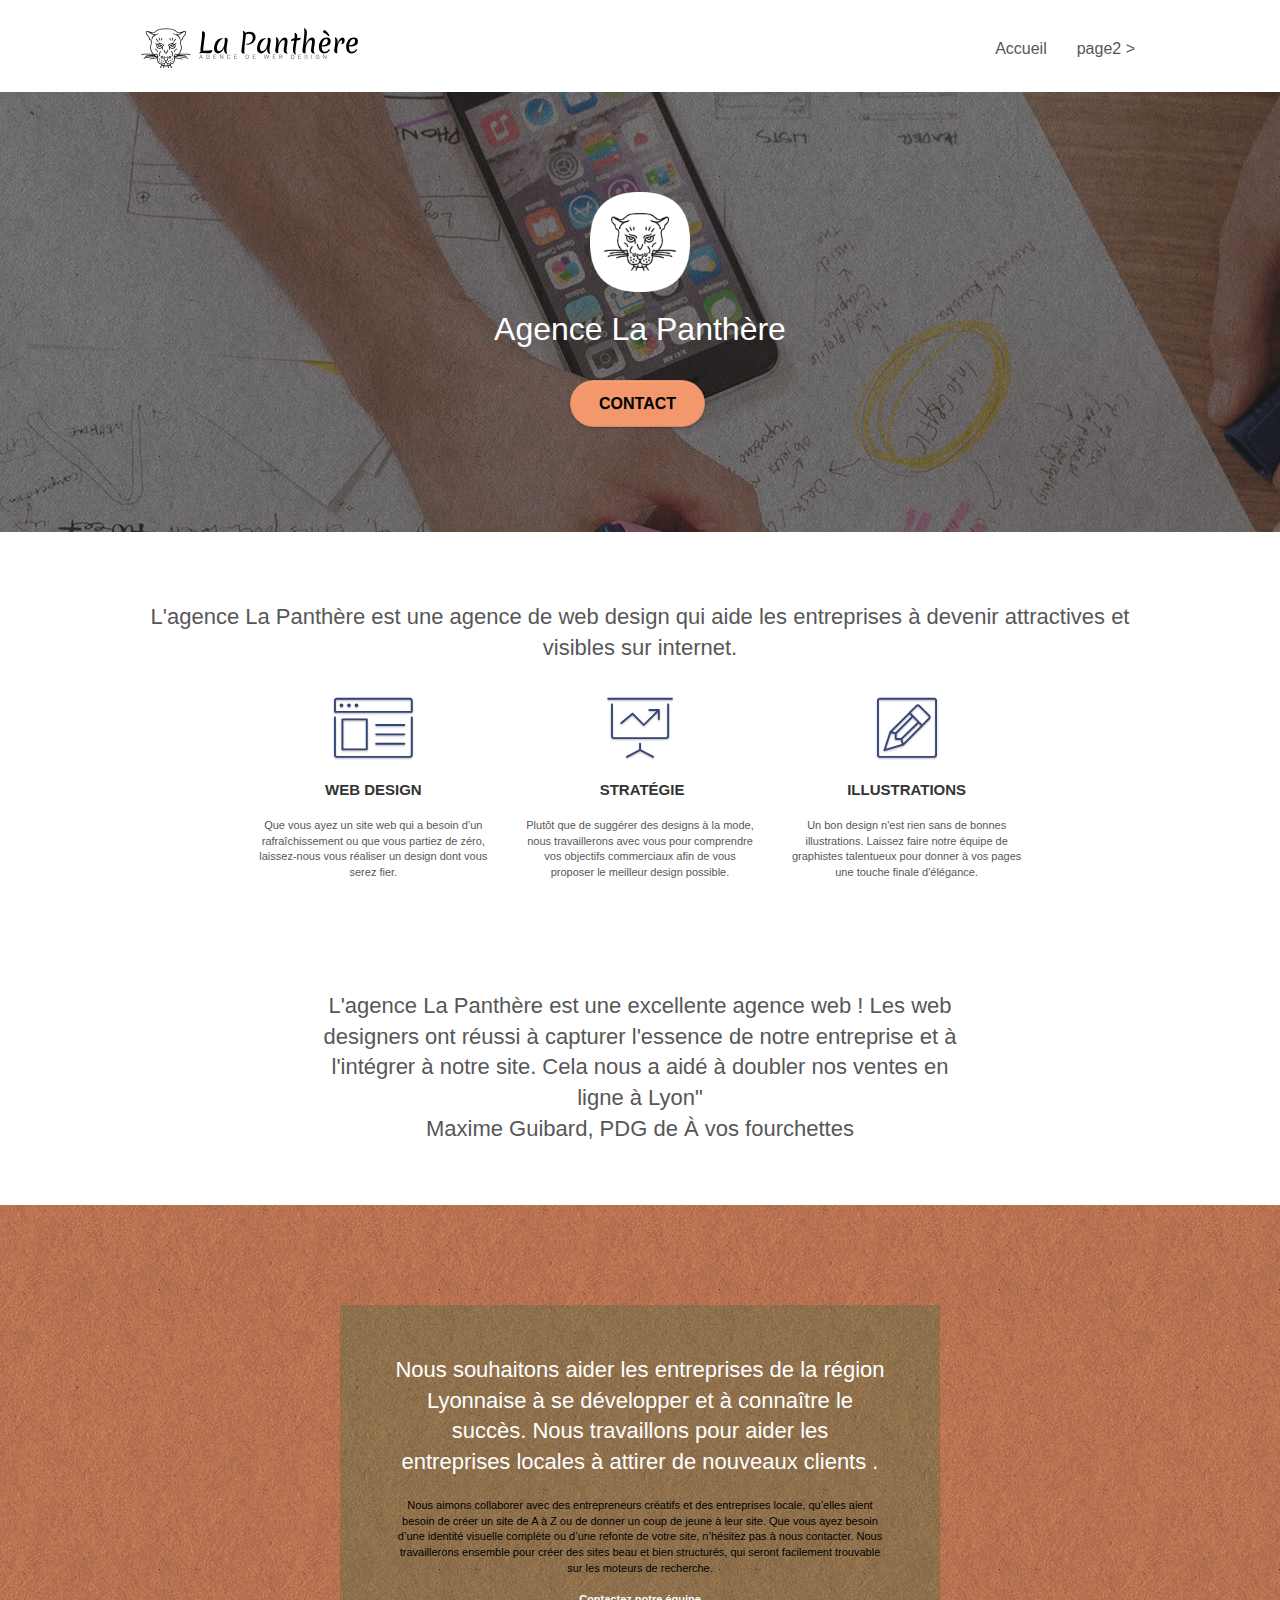
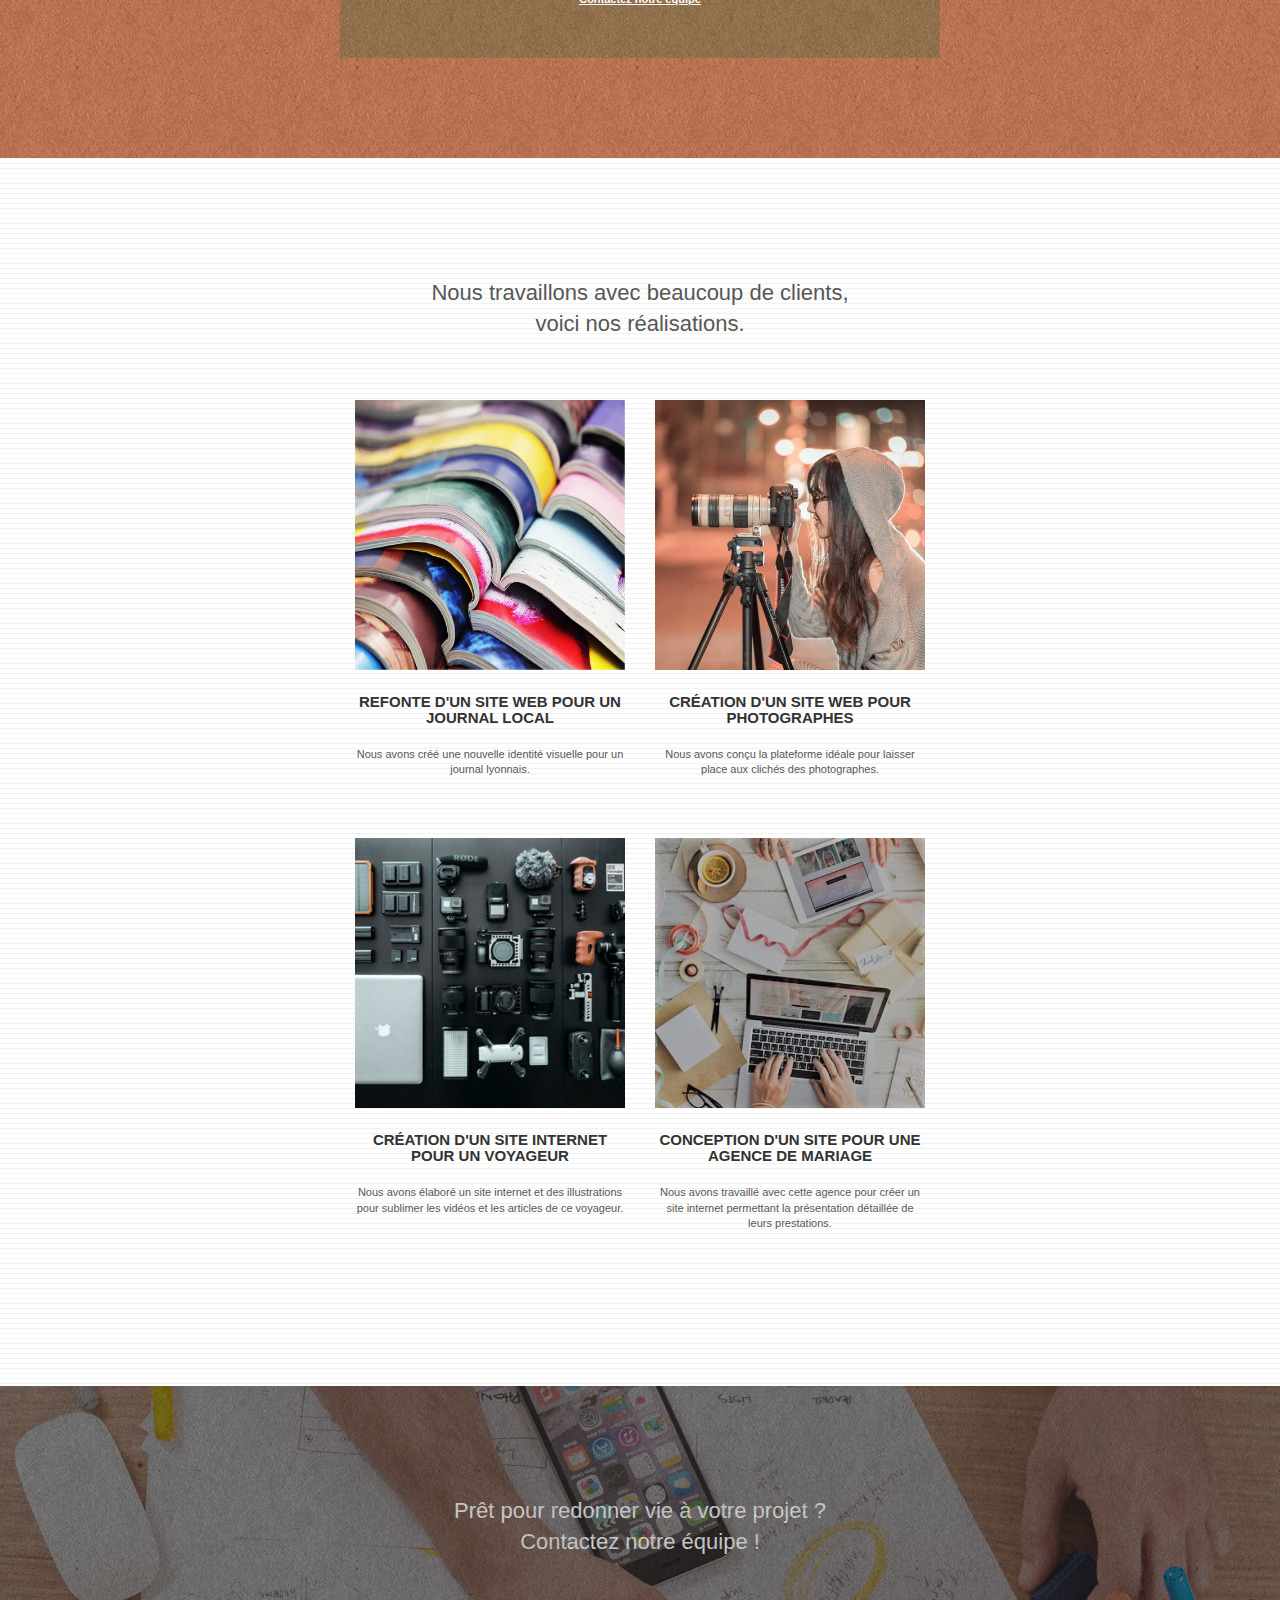
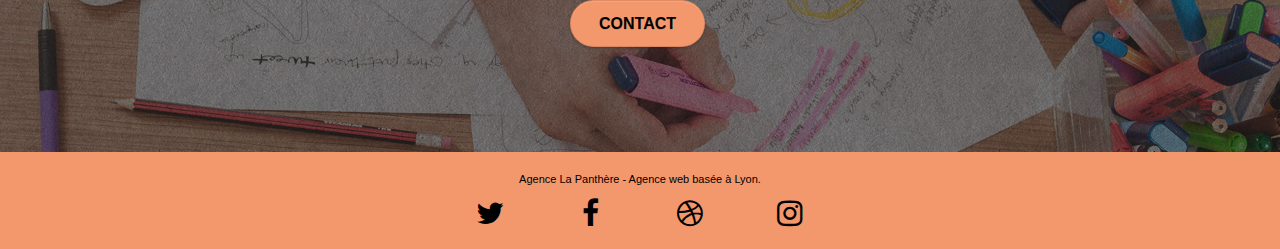
==== index.html @ f308631e "1er" ====
<!doctype html>
<html lang="fr">
<head>
    <meta charset="utf-8">
    <meta name="keywords" content="seo, google, site web, site internet, agence design paris, agence design, agence design,agence design,agence design,agence design,agence design,agence design,agence design,agence design">
    <meta name="description" content="Notre Agence web est spécialisée dans la création de site internet sur-mesure, strategie web basée à Lyon.">
    <meta name="viewport" content="width=device-width, initial-scale=1.0, viewport-fit=cover">
    <link rel="shortcut icon" type="image/png" href="favicon.jpg">
    
	<link rel="stylesheet" type="text/css" href="./css/bootstrap.min.css">
	<link rel="stylesheet" type="text/css" href="styles.min.css">
	<link rel="stylesheet" type="text/css" href="./css/font-awesome.min.css">
	<link rel="stylesheet" type="text/css" href="./css/et-line.min.css">
	
    
	<script src="./js/jquery-2.1.0.min.js"></script>
	<script src="./js/bootstrap.min.js"></script>
	<script src="./js/blocs.min.js"></script>
	<script src="./js/jquery.touchSwipe.js" defer></script>
	<script src="./js/gmaps.js"></script>

    <title>entreprise Webdesign à Lyon - création de sites web | La Panthère</title>

    
<!-- Analytics -->
  <!-- Global site tag (gtag.js) - Google Analytics -->
<script async src="https://www.googletagmanager.com/gtag/js?id=G-8P0E2JEDSS"></script>
<script>
  window.dataLayer = window.dataLayer || [];
  function gtag(){dataLayer.push(arguments);}
  gtag('js', new Date());

  gtag('config', 'G-8P0E2JEDSS');
</script>
<!-- Analytics END -->
    
</head>
<body>
<!-- Principal conteneur -->
<div class="page-container">
    
<header>
<div class="bloc bgc-white l-bloc " id="bloc-0">
	<div class="container bloc-sm">

		<nav class="navbar row">
			<div class="navbar-header">
				
				<a class="navbar-brand" href="index.html"><img src="img/agence-la-panthere-monochrome.svg" alt="paris web design logo agence web meilleure agence" height="40" /></a>
				
				<button id="nav-toggle" type="button" class="ui-navbar-toggle navbar-toggle" data-toggle="collapse" data-target=".navbar-1">
					<span class="sr-only">Toggle navigation</span><span class="icon-bar"></span><span class="icon-bar"></span><span class="icon-bar"></span>
				</button>
			</div>
			<div class="collapse navbar-collapse navbar-1 special-dropdown-nav">
				<ul class="site-navigation nav navbar-nav">
					<li>
						<a href="index.html">Accueil</a>
					</li>
					<li>
					</li>
					<li>
						<a href="page2.html">page2 &gt;</a>
					</li>
				</ul>
			</div>
		</nav>
	</div>
</div>
</header>

<section>
<div class="bloc bgc-dark-slate-blue bg-banniere d-bloc bg-t-edge bloc-bg-texture texture-paper b-parallax" id="bloc-1-hero">
	<div class="container bloc-lg">
		<div class="row tight-width-whitespace">
			<div class="col-sm-12">
				<img src="img/logo.png" class="center-block image-resize-mode" width="100" alt="Agence La Panthère, agence web paris, création logo paris" />
				<h1 class="text-center hero-bloc-text tc-white ">
					Agence La Panthère
				</h1>
				<div class="text-center">
					<a href="page2.html" class="btn btn-lg btn-clean btn-rd cta-hero btn-atomic-tangerine" id="cta-hero">Contact</a>
				</div>
			</div>
		</div>
	</div>
</div>
</section>

<section>
<div class="bloc bgc-white l-bloc" id="bloc-2-services">
	<div class="container bloc-md">
		<div class="row">
			<div class="col-sm-12 text-center">
				<h2>L'agence La Panthère est une agence de web design qui aide les entreprises à devenir attractives et visibles sur internet. </h2>
			</div>
		</div>
		<div class="row voffset-lg med-width-whitespace">
			<div class="col-sm-4">
				<div class="text-center">
					<span class="et-icon-browser sm-shadow icon-dark-slate-blue icons icon-lg"></span>
				</div>
				<h3 class="mg-md text-center">
					Web design
				</h3>
				<p class="text-center ">
					Que vous ayez un site web qui a besoin d&rsquo;un rafraîchissement ou que vous partiez de zéro, laissez-nous vous réaliser un design dont vous serez fier.
				</p>
			</div>
			<div class="col-sm-4">
				<div class="text-center">
					<span class="et-icon-presentation sm-shadow icon-dark-slate-blue icons icon-lg"></span>
				</div>
				<h3 class="mg-md text-center">
					&nbsp;Stratégie
				</h3>
				<p class="text-center ">
					Plutôt que de suggérer des designs à la mode, nous travaillerons avec vous pour comprendre vos objectifs commerciaux afin de vous proposer le meilleur design possible.<br>
				</p>
			</div>
			<div class="col-sm-4">
				<div class="text-center">
					<span class="et-icon-edit sm-shadow icon-dark-slate-blue icons icon-lg"></span>
				</div>
				<h3 class="mg-md text-center">
					Illustrations
				</h3>
				<p class="text-center ">
					Un bon design n'est rien sans de bonnes illustrations. Laissez faire notre équipe de graphistes talentueux pour donner à vos pages une touche finale d'élégance.
				</p>
			</div>
		</div>
		<div class="row voffset-lg voffset">
			<div class="col-xs-12 col-md-8 col-md-offset-2 text-center">
				<h2>L'agence La Panthère est une excellente agence web ! Les  web designers ont réussi à capturer l'essence de notre entreprise et à l'intégrer à notre site. Cela nous a aidé à doubler nos ventes en ligne à Lyon"<br> Maxime Guibard, PDG de À vos fourchettes</h2>

			</div>
		</div>
	</div>
</div>
</section>

<section>
<div class="bloc tc-white bgc-atomic-tangerine bg-presentation d-bloc bloc-bg-texture texture-paper b-parallax" id="bloc-3-what-i-do">
	<div class="container bloc-lg">
		<div class="row tight-width-whitespace black-background">
			<div class="col-sm-12">
				<h2 class="mg-md text-center tc-white">
					Nous souhaitons aider les entreprises de la région Lyonnaise à se développer et à connaître le succès. Nous travaillons pour aider les entreprises locales à attirer de nouveaux clients .<br>
				</h2>
				<p class="text-center white">
					Nous aimons collaborer avec des entrepreneurs créatifs et des entreprises locale, qu’elles aient besoin de créer un site de A à Z ou de donner un coup de jeune à leur site. Que vous ayez besoin d’une identité visuelle complète ou d’une refonte de votre site, n’hésitez pas à nous contacter. Nous travaillerons ensemble pour créer des sites beau et bien structurés, qui seront facilement trouvable sur les moteurs de recherche. <br><br><a class="ltc-white bold-link" href="page2.html">Contactez notre équipe</a><br>
				</p>
			</div>
		</div>
	</div>
</div>
</section>

<section>
<div class="bloc bgc-white bg-lines-h2-bg bg-repeat l-bloc" id="bloc-4-portfolio">
	<div class="container bloc-lg">
		<div class="row">
			<div class="col-sm-12 text-center">
				<h2>Nous travaillons avec beaucoup de clients,<br> voici nos réalisations.</h2>
			</div>
		</div>
		<div class="row tight-width-whitespace portfolio-row">
			<div class="col-sm-6">
				<a href="#" data-lightbox="img/1.jpg" data-gallery-id="gallery-1" data-caption="Refonte d'un site web pour un journal local" data-frame="snapshot-lb"><img src="img/1.jpg" alt="paris web design logo agence web meilleure agence et refonte site web journal" class="img-responsive portfolio-thumb" /></a>
				<h3 class="mg-md text-center">
					Refonte d'un site web pour un journal local
				</h3>
				<p class="text-center">
					Nous avons créé une nouvelle identité visuelle pour un journal lyonnais.
				</p>
			</div>
			<div class="col-sm-6">
				<a href="#" data-lightbox="img/2.jpg" data-gallery-id="gallery-1" data-caption="Création d'un site web pour photographes" data-frame="snapshot-lb"><img src="img/2.jpg" class="img-responsive portfolio-thumb" alt="paris web design logo agence web meilleure agence, Création d'un site web pour photographes" /></a>
				<h3 class="mg-md text-center">
					Création d'un site web pour photographes
				</h3>
				<p class="text-center">
					Nous avons conçu la plateforme idéale pour laisser place aux clichés des photographes.
				</p>
			</div>
		</div>
		<div class="row tight-width-whitespace portfolio-row">
			<div class="col-sm-6">
				<a href="#" data-lightbox="img/3.jpg" data-gallery-id="gallery-1" data-caption="Création d'un site internet pour un voyageur" data-frame="snapshot-lb"><img src="img/3.jpg" class="img-responsive portfolio-thumb" alt="paris web design logo agence web meilleure agence, Création d'un site web pour voyageur"/></a>
				<h3 class="mg-md text-center">
					Création d'un site internet pour un voyageur
				</h3>
				<p class="text-center">
					Nous avons élaboré un site internet et des illustrations pour sublimer les vidéos et les articles de ce voyageur.
				</p>
			</div>
			<div class="col-sm-6">
				<a href="#" data-lightbox="img/4.jpg" data-gallery-id="gallery-1" data-caption="Conception d'un site pour une agence de mariage" data-frame="snapshot-lb"><img src="img/4.jpg" class="img-responsive portfolio-thumb" alt="paris web design logo agence web meilleure agence, Création d'un site web pour agence de mariage" /></a>
				<h3 class="mg-md text-center">
					Conception d'un site pour une agence de mariage
				</h3>
				<p class="text-center">
					Nous avons travaillé avec cette agence pour créer un site internet permettant la présentation détaillée de leurs prestations.
				</p>
			</div>
		</div>
	</div>
</div>
</section>

<section>
<div class="bloc bgc-dark-slate-blue bg-banniere d-bloc bloc-bg-texture texture-paper" id="bloc-5-cta">
	<div class="container bloc-lg">
		<div class="row">
			<h2 class="mg-md text-center tc-white">
				Prêt pour redonner vie à votre projet ?<br>Contactez notre équipe !
			</h2>
			<div class="col-sm-12 text-center">
				<a href="page2.html" class="btn btn-atomic-tangerine btn-clean btn-rd btn-lg cta-hero">Contact</a>
			</div>
		</div>
	</div>
</div>
</section>

<Footer>
<div class="bloc bgc-atomic-tangerine d-bloc" id="bloc-8">
	<div class="container bloc-sm">
		<div class="row">
			<div class="col-sm-12">
				<p class="text-center white">
					Agence La Panthère - Agence web basée à Lyon.<br>
				</p>
				<div class="row row-no-gutters social">
					<div class="col-sm-3">
						<div class="text-center">
							<a class="social" href="index.html"><span class="fa fa-twitter icon-md"></span></a>
						</div>
					</div>
					<div class="col-sm-3">
						<div class="text-center">
							<a class="social" href="index.html"><span class="fa fa-facebook icon-md"></span></a>
						</div>
					</div>
					<div class="col-sm-3">
						<div class="text-center">
							<a class="social" href="index.html"><span class="fa fa-dribbble icon-md"></span></a>
						</div>
					</div>
					<div class="col-sm-3">
						<div class="text-center">
							<a class="social" href="index.html"><span class="fa fa-instagram icon-md"></span></a>
						</div>
					</div>
				</div>
				
			</div>
		</div>
	</div>
</div>
</Footer>

</div>
<!-- Principal conteneur END -->
    

</body>
</html>
---- styles.min.css ----
body{margin:0;padding:0;background:#fff;overflow-x:hidden;-webkit-font-smoothing:antialiased;-moz-osx-font-smoothing:grayscale}a,button{transition:all .3s ease-in-out;outline:0!important}a:hover{text-decoration:none;cursor:pointer}#page-loading-blocs-notifaction{position:fixed;top:0;bottom:0;width:100%;z-index:100000;background:#fff url("img/pageload-spinner.gif") no-repeat center center}.bloc{width:100%;clear:both;background:50% 50% no-repeat;padding:0 50px;-webkit-background-size:cover;-moz-background-size:cover;-o-background-size:cover;background-size:cover;position:relative}.bloc .container{padding-left:0;padding-right:0}.bloc-lg{padding:100px 50px}.bloc-md{padding:50px}.bloc-sm{padding:20px 50px}.bg-b-edge,.bg-bl-edge,.bg-br-edge,.bg-center,.bg-l-edge,.bg-r-edge,.bg-repeat,.bg-t-edge,.bg-tl-edge,.bg-tr-edge{-webkit-background-size:auto!important;-moz-background-size:auto!important;-o-background-size:auto!important;background-size:auto!important}.bg-repeat{background:repeat}.bg-t-edge{background:top no-repeat}.bloc-bg-texture::before{content:"";background-size:2px 2px;position:absolute;top:0;bottom:0;left:0;right:0}.texture-paper::before{background:url("img/texture-paper.png");background-size:280px 280px}.b-parallax{background-attachment:fixed}.d-bloc{color:rgba(255,255,255,.7)}.d-bloc button:hover{color:rgba(255,255,255,.9)}.d-bloc .icon-round,.d-bloc .icon-rounded,.d-bloc .icon-semi-rounded-a,.d-bloc .icon-semi-rounded-b,.d-bloc .icon-square{border-color:rgba(255,255,255,.9)}.d-bloc .divider-h span{border-color:rgba(255,255,255,.2)}.d-bloc .a-btn,.d-bloc .navbar a,.d-bloc .navbar-brand,.d-bloc a .icon-lg,.d-bloc a .icon-md,.d-bloc a .icon-sm,.d-bloc a .icon-xl,.d-bloc h1 a,.d-bloc h2 a,.d-bloc h3 a,.d-bloc h4 a,.d-bloc h5 a,.d-bloc h6 a,.d-bloc p a{color:#000}.d-bloc .a-btn:hover,.d-bloc .navbar a:hover,.d-bloc .navbar-brand:hover,.d-bloc a:hover .icon-lg,.d-bloc a:hover .icon-md,.d-bloc a:hover .icon-sm,.d-bloc a:hover .icon-xl,.d-bloc h1 a:hover,.d-bloc h2 a:hover,.d-bloc h3 a:hover,.d-bloc h4 a:hover,.d-bloc h5 a:hover,.d-bloc h6 a:hover,.d-bloc p a:hover{color:#fff}.d-bloc .navbar-toggle .icon-bar{background:#fff}.d-bloc .btn-wire,.d-bloc .btn-wire:hover{color:#fff;border-color:#fff}.d-bloc .panel{color:rgba(0,0,0,.5)}.d-bloc .panel button:hover{color:rgba(0,0,0,.7)}.d-bloc .panel icon{border-color:rgba(0,0,0,.7)}.d-bloc .panel .divider-h span{border-color:rgba(0,0,0,.1)}.d-bloc .panel .a-btn{color:rgba(0,0,0,.6)}.d-bloc .panel .a-btn:hover{color:#000}.d-bloc .panel .btn-wire,.d-bloc .panel .btn-wire:hover{color:rgba(0,0,0,.7);border-color:rgba(0,0,0,.3)}.d-bloc .panel,.l-bloc{color:rgba(0,0,0,.5)}.d-bloc .panel button:hover,.l-bloc button:hover{color:rgba(0,0,0,.7)}.l-bloc .icon-round,.l-bloc .icon-rounded,.l-bloc .icon-semi-rounded-a,.l-bloc .icon-semi-rounded-b,.l-bloc .icon-square{border-color:rgba(0,0,0,.7)}.d-bloc .panel .divider-h span,.l-bloc .divider-h span{border-color:rgba(0,0,0,.1)}.d-bloc .panel .a-btn,.l-bloc .a-btn,.l-bloc .navbar a,.l-bloc .navbar-brand,.l-bloc a .icon-lg,.l-bloc a .icon-md,.l-bloc a .icon-sm,.l-bloc a .icon-xl,.l-bloc h1 a,.l-bloc h2 a,.l-bloc h3 a,.l-bloc h4 a,.l-bloc h5 a,.l-bloc h6 a,.l-bloc p a{color:rgba(0,0,0,.6)}.d-bloc .panel .a-btn:hover,.l-bloc .a-btn:hover,.l-bloc .navbar a:hover,.l-bloc .navbar-brand:hover,.l-bloc a:hover .icon-lg,.l-bloc a:hover .icon-md,.l-bloc a:hover .icon-sm,.l-bloc a:hover .icon-xl,.l-bloc h1 a:hover,.l-bloc h2 a:hover,.l-bloc h3 a:hover,.l-bloc h4 a:hover,.l-bloc h5 a:hover,.l-bloc h6 a:hover,.l-bloc p a:hover{color:#000}.l-bloc .navbar-toggle .icon-bar{color:rgba(0,0,0,.6)}.d-bloc .panel .btn-wire,.d-bloc .panel .btn-wire:hover,.l-bloc .btn-wire,.l-bloc .btn-wire:hover{color:rgba(0,0,0,.7);border-color:rgba(0,0,0,.3)}.voffset{margin-top:30px}.voffset-lg{margin-top:80px}.row-no-gutters{margin-right:0;margin-left:0}.row.row-no-gutters>[class*=" col-"],.row.row-no-gutters>[class^=col-]{padding-right:0;padding-left:0}#bloc-1-hero h1{font-size:32px}.navbar{margin-bottom:0;z-index:1}.navbar-brand{height:auto;padding:3px 15px;font-size:25px;font-weight:400;font-weight:600;line-height:44px}.navbar-brand img{max-height:200px;margin:0 5px 0 0;display:inline}.navbar-brand img[src$=svg]{min-width:100px}.nav-center .navbar-brand img{margin:0}.navbar .nav{padding-top:2px;margin-right:-16px;float:right;z-index:1}.nav>li{float:left;margin-top:4px;font-size:16px}.navbar-nav .open .dropdown-menu>li>a{text-align:inherit}.nav>li a:focus,.nav>li a:hover{background:0 0}.navbar-toggle{margin:10px 10px 0 0;border:0}.navbar-toggle:hover{background:0 0!important}.navbar-toggle .icon-bar{background-color:rgba(0,0,0,.5);width:26px}.nav-invert .navbar .nav{float:left}.nav-invert .navbar-brand,.nav-invert .navbar-header{float:right;position:relative;z-index:2}@media (min-width:768px){.site-navigation{position:absolute;top:50%;right:20px;transform:translate(0,-50%);-webkit-transform:translateY(-50%)}.nav>li .dropdown-menu a,.nav>li .dropdown-menu a:hover{color:#484848}.nav-invert .site-navigation{left:0;right:0}.nav-center{text-align:center}.nav-center .navbar-header{width:100%}.nav-center .nav>li,.nav-center .navbar-brand,.nav-center .navbar-header{float:none;display:inline-block}.nav-center .site-navigation{position:relative;width:100%;right:0;margin-right:0;margin-top:20px}.nav-center.mini-nav .navbar-toggle{float:none;margin:10px auto 0}}.nav>li>.dropdown a{background:0 0!important;display:block;padding:14px 15px}nav .caret{margin:0 5px}.dropdown-menu .dropdown-menu{top:-8px;left:100%}.dropdown-menu .dropmenu-flow-right{top:100%;left:0;margin-left:-1px;border-top-left-radius:0;border-top-right-radius:0}.dropdown-menu .dropdown span{border:4px solid #000;border-top-color:transparent;border-right-color:transparent;border-bottom-color:transparent;margin:6px -5px 0 0!important;float:right}.mg-md{margin-top:10px;margin-bottom:20px}.mg-lg{margin-top:10px;margin-bottom:40px}.btn{margin:0 5px 5px 0}.btn.pull-right{margin:0 0 5px 5px}.btn-d,.btn-d:focus,.btn-d:hover{color:#fff;background:rgba(0,0,0,.3)}button{outline:0!important}.btn-rd{border-radius:40px}.btn-clean{border:1px solid rgba(0,0,0,.08);border-bottom-color:rgba(0,0,0,.1);text-shadow:0 1px 0 rgba(0,0,1,.1);box-shadow:0 1px 3px rgba(0,0,1,.25),inset 0 1px 0 0 rgba(255,255,255,.15)}.icon-md{font-size:30px!important}.icon-lg{font-size:60px!important}.sm-shadow{text-shadow:0 1px 2px rgba(0,0,0,.3)}.panel-sq,.panel-sq .panel-footer,.panel-sq .panel-heading{border-radius:0}.panel-rd{border-radius:30px}.panel-rd .panel-heading{border-radius:29px 29px 0 0}.panel-rd .panel-footer{border-radius:0 0 29px 29px}.form-control{border-color:rgba(0,0,0,.1);box-shadow:none}.scrollToTop{width:40px;height:40px;position:fixed;bottom:20px;right:20px;opacity:0;z-index:500;transition:all .3s ease-in-out}.scrollToTop span{margin-top:6px}.showScrollTop{font-size:14px;opacity:1}a[data-lightbox]{position:relative;display:block;text-align:center}a[data-lightbox]:hover::before{content:"+";font-family:HelveticaNeue-Light,"Helvetica Neue Light","Helvetica Neue",Helvetica,Arial;font-size:32px;width:50px;height:50px;margin-left:-25px;border-radius:50%;background:rgba(0,0,0,.6);color:#fff;font-weight:100;z-index:1;position:absolute;top:50%;transform:translateY(-50%);-webkit-transform:translateY(-50%)}a[data-lightbox]:hover img{opacity:.6;-webkit-animation-fill-mode:none;animation-fill-mode:none}#lightbox-modal{display:flex;align-items:center}#lightbox-modal .modal-dialog{width:90%;max-width:900px;margin:0 auto 0}#lightbox-modal .modal-dialog img{max-height:90vh;margin:0 auto}.lightbox-caption{padding:20px;color:#fff;background:rgba(0,0,0,.5);position:absolute;left:15px;right:15px;bottom:5px}.close-lightbox{color:#fff;font-size:30px;position:absolute;top:20px;right:20px;z-index:20;background:rgba(0,0,0,.5);border:none;line-height:30px;padding:0 9px 5px;opacity:.3}.close-lightbox:hover,.next-lightbox:hover,.prev-lightbox:hover{opacity:1;color:#fff}.next-lightbox,.prev-lightbox{font-size:20px;color:rgba(255,255,255,.9);background:rgba(0,0,0,.5);transition:all .2s ease-in-out;position:absolute;top:45%;z-index:1;opacity:.4}.next-lightbox{padding:6px 8px 1px 13px;right:25px}.prev-lightbox{padding:6px 13px 1px 10px;left:25px}.snapshot-lb .modal-body{padding-bottom:45px}.snapshot-lb .lightbox-caption{padding:0;color:rgba(0,0,0,.5);background:0 0}.btn,a,h1,h2,h3,h4,h5,h6,label,p{font-family:helvetica;font-weight:400;color:#575757!important}.container{max-width:1000px}.hero-bloc-text{font-size:38px}.hero-bloc-text-sub{font-size:36px}.statement-bloc-text{line-height:26px;font-style:italic;font-size:20px;text-align:center;font-weight:lighter;max-width:520px;margin:auto auto auto auto}p{font-size:11px}.tight-width-whitespace{max-width:600px;margin:auto auto auto auto}.h1{font-size:20px;font-family:"Open Sans"}.cta-hero{margin-top:22px;color:#fff!important;text-transform:uppercase;padding:12px 28px 12px 28px;font-size:16px;font-weight:700}.social{max-width:400px;margin:auto auto auto auto}h2{font-size:22px;line-height:1.4em}h3{font-size:15px;text-transform:uppercase;font-weight:700;color:#333!important}.med-width-whitespace{max-width:800px;margin:auto auto auto auto;box-shadow:0 0 0 #000}h1{color:#333!important}h4{color:#333!important}.icons{margin-bottom:14px;margin-top:24px}.white{color:#000!important}.portfolio-thumb{margin-bottom:24px}.portfolio-row{margin-bottom:44px;margin-top:50px}.avatar{box-shadow:0 4px 9px rgba(0,0,0,.3)}.black-background{background-color:rgba(165,147,99,.7);padding:40px 40px 40px 40px}.bold-link{font-weight:900;text-decoration:underline!important}.bgc-white{background-color:#fff}.bgc-dark-slate-blue{background-color:#364577}.bgc-atomic-tangerine{background-color:#f3976c}.tc-white{color:#fff!important}.btn-atomic-tangerine{background:#f3976c;color:#000!important}.btn-atomic-tangerine:hover{background:#c27956!important;color:#fff!important}.ltc-white{color:#fff!important}.ltc-white:hover{color:#ccc!important}.ltc-atomic-tangerine{color:#f3976c!important}.ltc-atomic-tangerine:hover{color:#c27956!important}.icon-dark-slate-blue{color:#364577!important;border-color:#364577!important}.bg-dots-bg{background-image:url("img/dots-bg.png")}.bg-lines-h2-bg{background-image:url("img/lines-h2-bg.png")}.bg-banniere{background-image:url("img/agence-la-panthere.jpg")}.bg-presentation{background-image:url("img/image-de-presentation.jpg")}@media (max-width:1024px){.bloc{padding-left:20px;padding-right:20px}.bloc-tile-2.full-width-bloc .container,.bloc-tile-3.full-width-bloc .container,.bloc-tile-4.full-width-bloc .container,.bloc.full-width-bloc{padding-left:0;padding-right:0}}@media (max-width:992px) and (min-width:768px){.navbar .nav{max-width:80%}.nav-center.navbar .nav{max-width:100%}}@media only screen and (min-width:768px) and (max-width:1024px) and (orientation:landscape){.b-parallax{background-attachment:scroll}}@media only screen and (min-width:1024px) and (max-width:1366px) and (-webkit-min-device-pixel-ratio:1.5){.b-parallax{background-attachment:scroll}}@media (max-width:991px){.container{width:100%}.b-parallax{background-attachment:scroll}#hero-bloc,.page-container{overflow-x:hidden;position:relative}.bloc-group,.bloc-group .bloc{display:block;width:100%}.bloc-fill-screen .fill-bloc-bottom-edge,.bloc-fill-screen .fill-bloc-top-edge{padding:0 20px}}@media (max-width:767px){.page-container{overflow-x:hidden;position:relative}#disqus_thread,h1,h2,h3,h4,h5,h6,p{padding-left:10px!important;padding-right:10px!important}.b-parallax{background-attachment:scroll}.navbar .nav{padding-top:0;border-top:1px solid rgba(0,0,0,.2);float:none!important}.navbar.row{margin-left:0;margin-right:0}.site-navigation{position:inherit;transform:none;-webkit-transform:none;-ms-transform:none}.nav>li{margin-top:0;border-bottom:1px solid rgba(0,0,0,.1);background:rgba(0,0,0,.05);text-align:left;padding-left:15px;width:100%}.nav>li:hover{background:rgba(0,0,0,.08)}.dropdown .dropdown a .caret{float:none;margin:5px 0 0 10px!important;border:4px solid #000;border-bottom-color:transparent;border-right-color:transparent;border-left-color:transparent}#hero-bloc .navbar .nav{background:rgba(0,0,0,.8)}#hero-bloc .navbar .nav a{color:rgba(255,255,255,.6)}.hero{padding:50px 0}.hero-nav{left:-1px;right:-1px}.navbar-collapse{padding:0;overflow-x:hidden;-webkit-box-shadow:none;box-shadow:none}.navbar-brand img{max-height:40px;width:auto}.nav-invert .navbar-header{float:none;width:100%}.nav-invert .navbar-toggle{float:left;margin-left:10px}.bloc{padding-left:0;padding-right:0}.bloc-lg,.bloc-xl,.bloc-xxl{padding:40px 0}.bloc-md,.bloc-sm{padding-left:0;padding-right:0}.bloc-fill-screen .fill-bloc-bottom-edge,.bloc-fill-screen .fill-bloc-top-edge,.bloc-tile-2 .container,.bloc-tile-3 .container,.bloc-tile-4 .container{padding-left:0;padding-right:0}.a-block{padding:0 10px}.btn-dwn{display:none}.voffset{margin-top:5px}.voffset-md{margin-top:20px}.voffset-lg{margin-top:30px}form{padding:5px}.close-lightbox{display:inline-block}.blocsapp-device-iphone5{background-size:216px 425px;padding-top:60px;width:216px;height:425px}.blocsapp-device-iphone5 img{width:180px;height:320px}}@media (max-width:400px){.bloc{padding-left:0;padding-right:0}}@media (max-width:767px){.bloc-mob-center-text{text-align:center}}
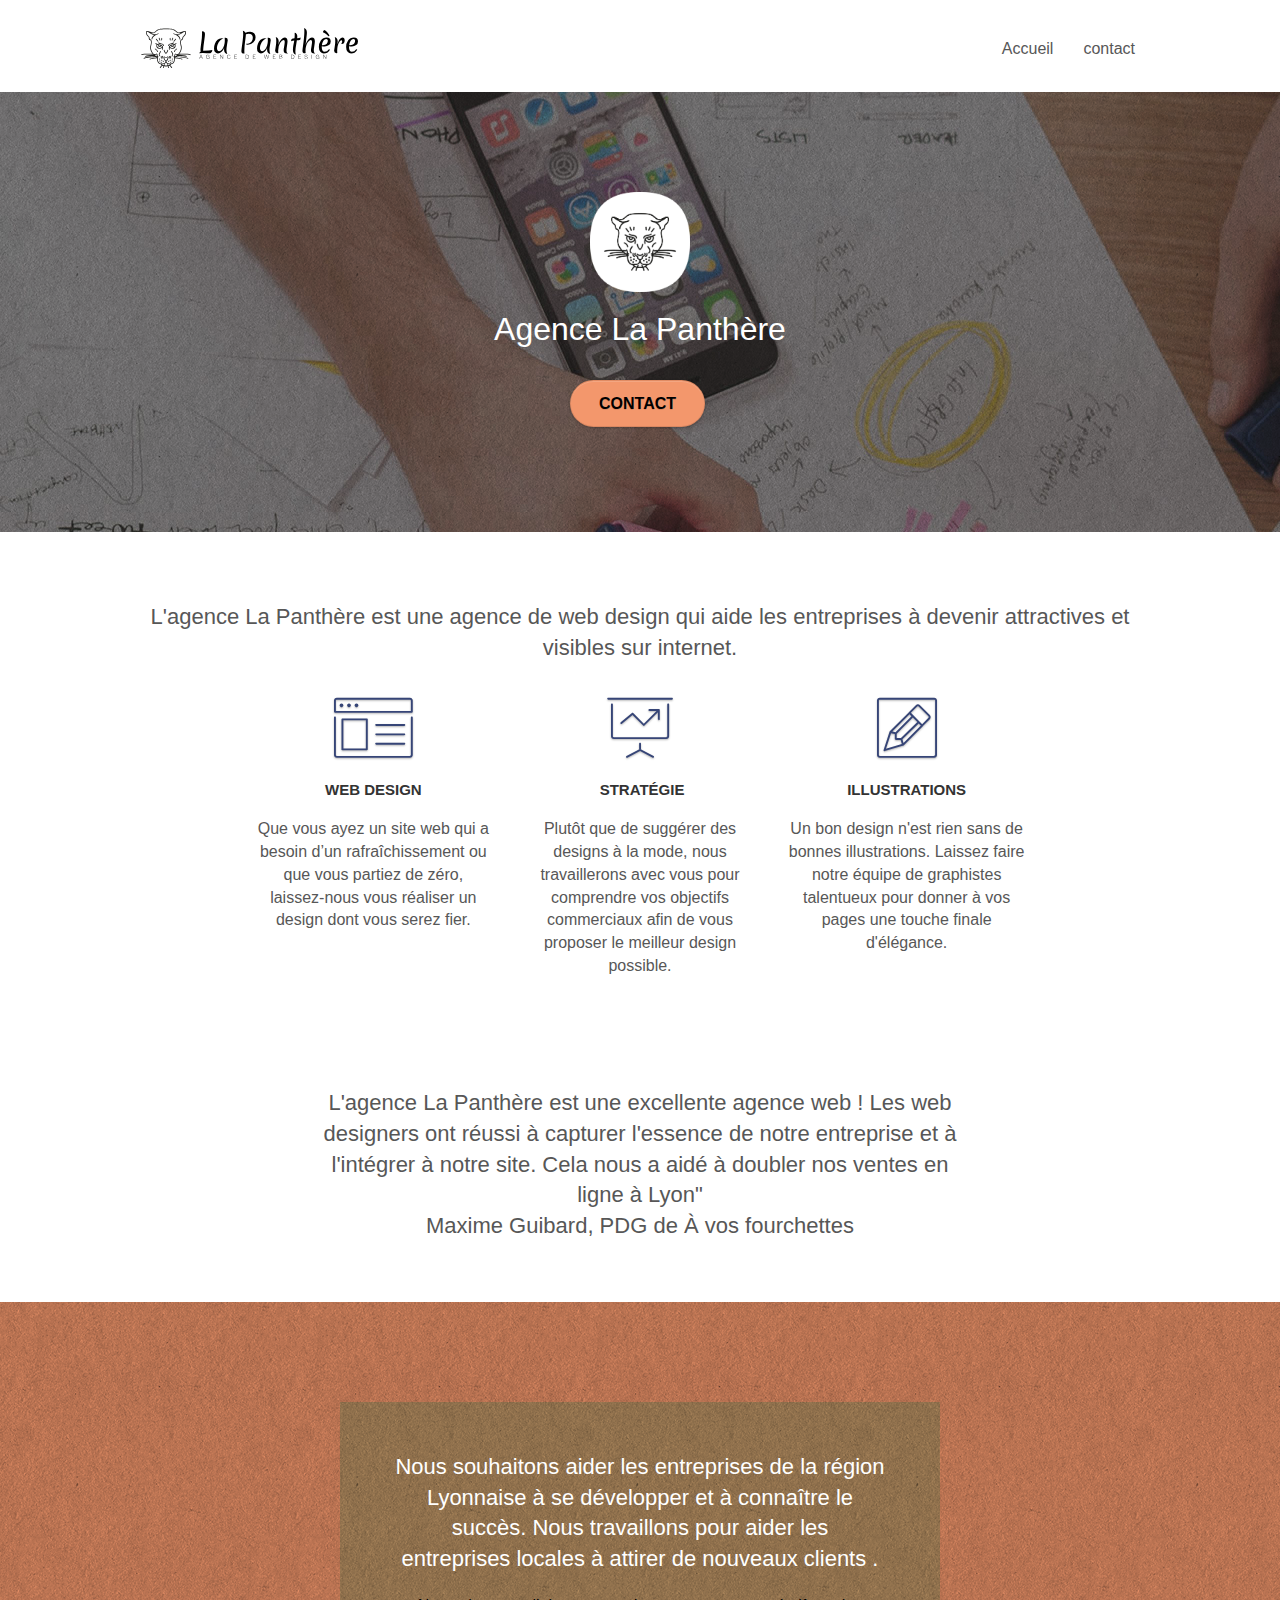
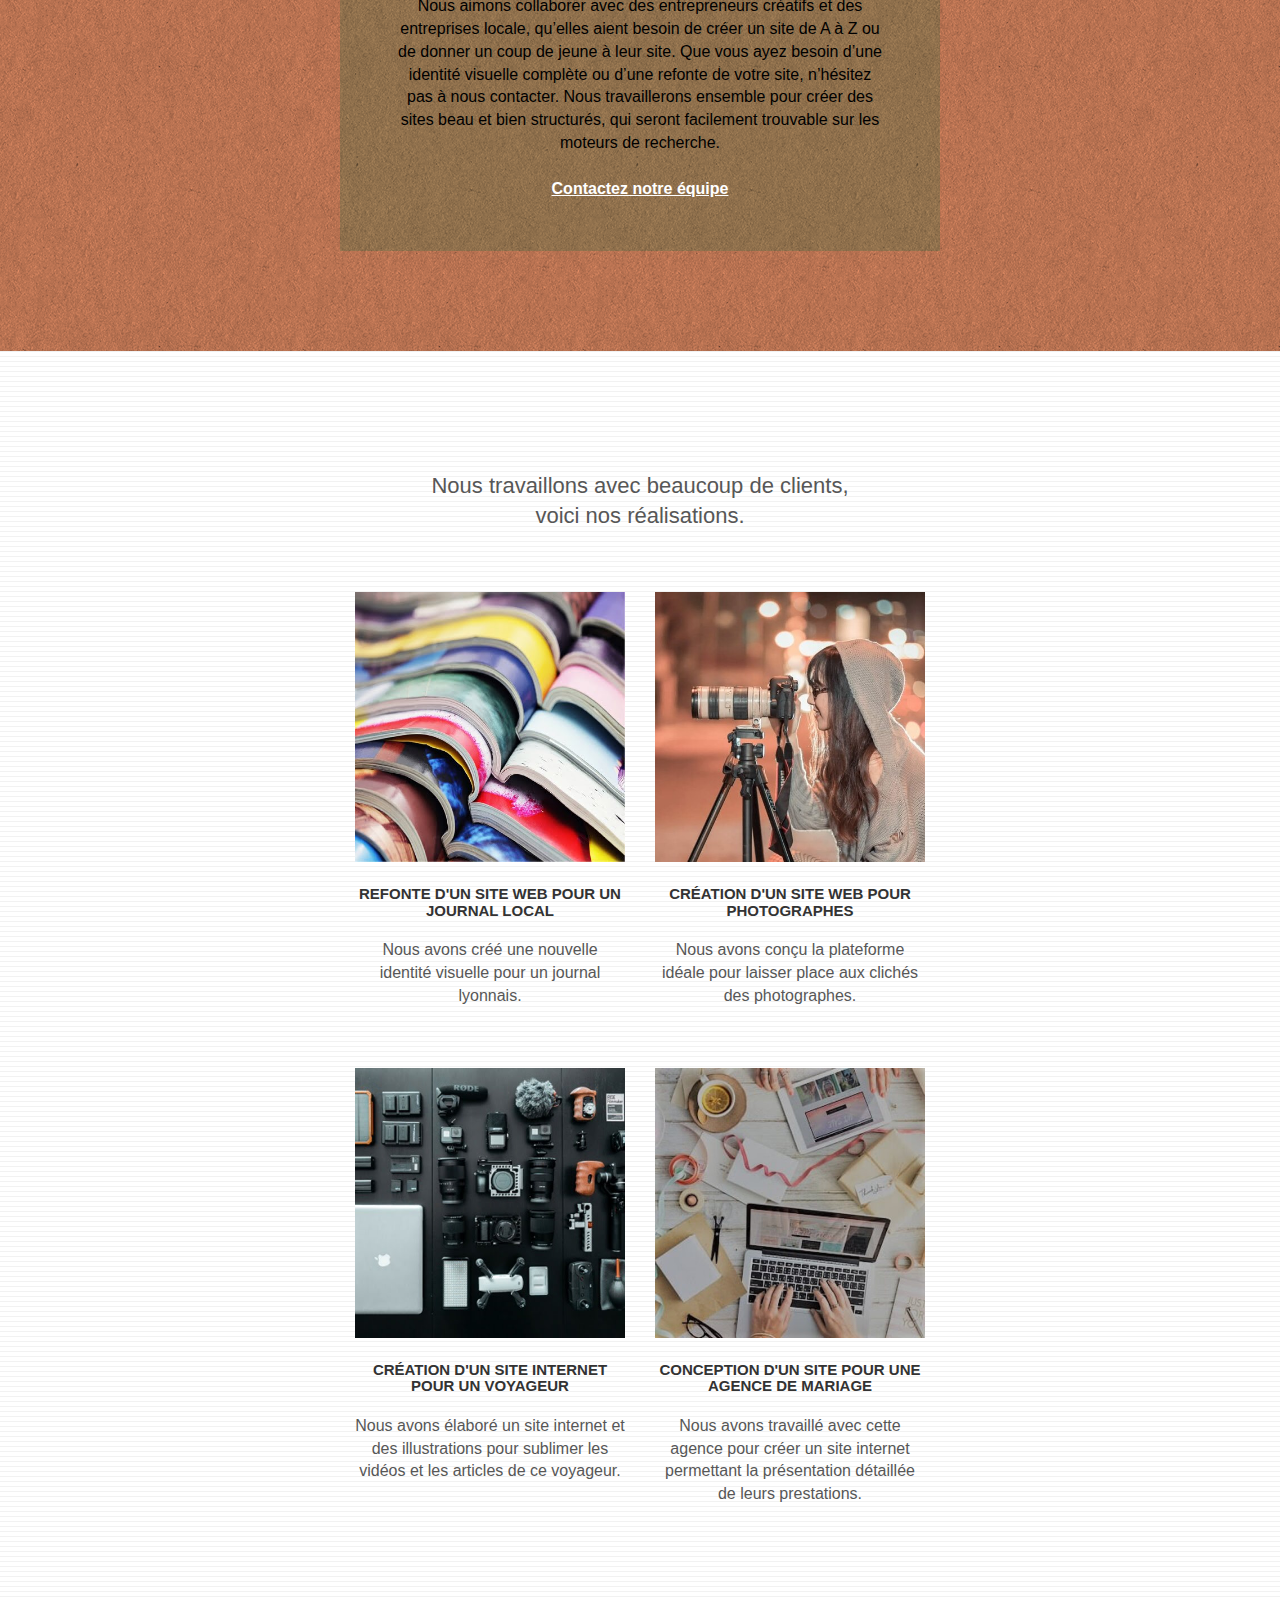
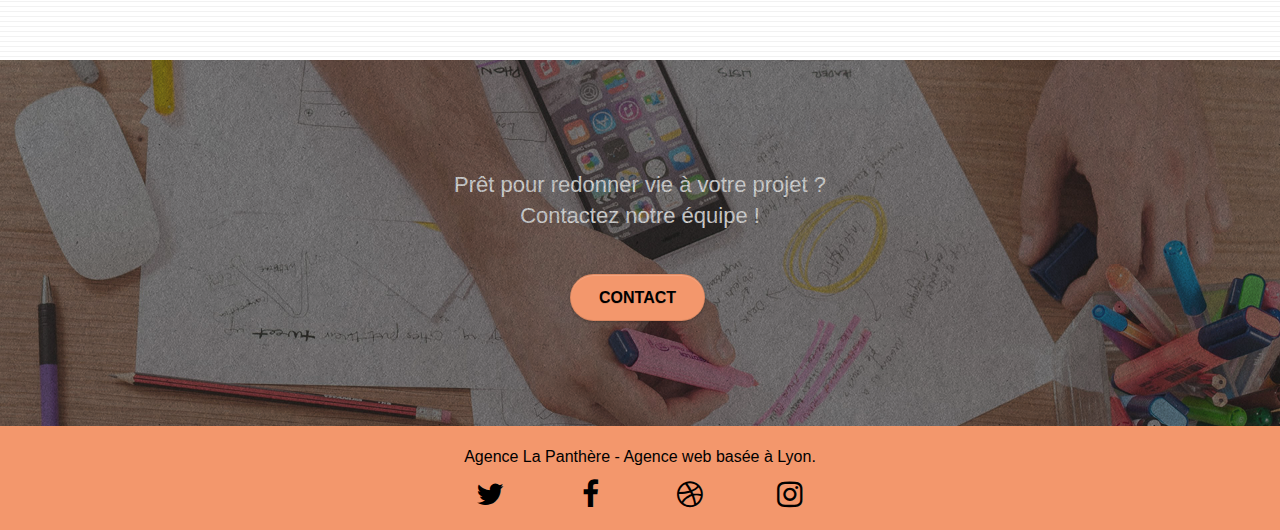
==== commit cfc94e0d: "Modification" ====
--- a/index.html
+++ b/index.html
@@ -60,7 +60,7 @@
 					<li>
 					</li>
 					<li>
-						<a href="page2.html">page2 &gt;</a>
+						<a href="contact.html">contact</a>
 					</li>
 				</ul>
 			</div>
--- a/styles.min.css
+++ b/styles.min.css
@@ -1 +1 @@
-body{margin:0;padding:0;background:#fff;overflow-x:hidden;-webkit-font-smoothing:antialiased;-moz-osx-font-smoothing:grayscale}a,button{transition:all .3s ease-in-out;outline:0!important}a:hover{text-decoration:none;cursor:pointer}#page-loading-blocs-notifaction{position:fixed;top:0;bottom:0;width:100%;z-index:100000;background:#fff url("img/pageload-spinner.gif") no-repeat center center}.bloc{width:100%;clear:both;background:50% 50% no-repeat;padding:0 50px;-webkit-background-size:cover;-moz-background-size:cover;-o-background-size:cover;background-size:cover;position:relative}.bloc .container{padding-left:0;padding-right:0}.bloc-lg{padding:100px 50px}.bloc-md{padding:50px}.bloc-sm{padding:20px 50px}.bg-b-edge,.bg-bl-edge,.bg-br-edge,.bg-center,.bg-l-edge,.bg-r-edge,.bg-repeat,.bg-t-edge,.bg-tl-edge,.bg-tr-edge{-webkit-background-size:auto!important;-moz-background-size:auto!important;-o-background-size:auto!important;background-size:auto!important}.bg-repeat{background:repeat}.bg-t-edge{background:top no-repeat}.bloc-bg-texture::before{content:"";background-size:2px 2px;position:absolute;top:0;bottom:0;left:0;right:0}.texture-paper::before{background:url("img/texture-paper.png");background-size:280px 280px}.b-parallax{background-attachment:fixed}.d-bloc{color:rgba(255,255,255,.7)}.d-bloc button:hover{color:rgba(255,255,255,.9)}.d-bloc .icon-round,.d-bloc .icon-rounded,.d-bloc .icon-semi-rounded-a,.d-bloc .icon-semi-rounded-b,.d-bloc .icon-square{border-color:rgba(255,255,255,.9)}.d-bloc .divider-h span{border-color:rgba(255,255,255,.2)}.d-bloc .a-btn,.d-bloc .navbar a,.d-bloc .navbar-brand,.d-bloc a .icon-lg,.d-bloc a .icon-md,.d-bloc a .icon-sm,.d-bloc a .icon-xl,.d-bloc h1 a,.d-bloc h2 a,.d-bloc h3 a,.d-bloc h4 a,.d-bloc h5 a,.d-bloc h6 a,.d-bloc p a{color:#000}.d-bloc .a-btn:hover,.d-bloc .navbar a:hover,.d-bloc .navbar-brand:hover,.d-bloc a:hover .icon-lg,.d-bloc a:hover .icon-md,.d-bloc a:hover .icon-sm,.d-bloc a:hover .icon-xl,.d-bloc h1 a:hover,.d-bloc h2 a:hover,.d-bloc h3 a:hover,.d-bloc h4 a:hover,.d-bloc h5 a:hover,.d-bloc h6 a:hover,.d-bloc p a:hover{color:#fff}.d-bloc .navbar-toggle .icon-bar{background:#fff}.d-bloc .btn-wire,.d-bloc .btn-wire:hover{color:#fff;border-color:#fff}.d-bloc .panel{color:rgba(0,0,0,.5)}.d-bloc .panel button:hover{color:rgba(0,0,0,.7)}.d-bloc .panel icon{border-color:rgba(0,0,0,.7)}.d-bloc .panel .divider-h span{border-color:rgba(0,0,0,.1)}.d-bloc .panel .a-btn{color:rgba(0,0,0,.6)}.d-bloc .panel .a-btn:hover{color:#000}.d-bloc .panel .btn-wire,.d-bloc .panel .btn-wire:hover{color:rgba(0,0,0,.7);border-color:rgba(0,0,0,.3)}.d-bloc .panel,.l-bloc{color:rgba(0,0,0,.5)}.d-bloc .panel button:hover,.l-bloc button:hover{color:rgba(0,0,0,.7)}.l-bloc .icon-round,.l-bloc .icon-rounded,.l-bloc .icon-semi-rounded-a,.l-bloc .icon-semi-rounded-b,.l-bloc .icon-square{border-color:rgba(0,0,0,.7)}.d-bloc .panel .divider-h span,.l-bloc .divider-h span{border-color:rgba(0,0,0,.1)}.d-bloc .panel .a-btn,.l-bloc .a-btn,.l-bloc .navbar a,.l-bloc .navbar-brand,.l-bloc a .icon-lg,.l-bloc a .icon-md,.l-bloc a .icon-sm,.l-bloc a .icon-xl,.l-bloc h1 a,.l-bloc h2 a,.l-bloc h3 a,.l-bloc h4 a,.l-bloc h5 a,.l-bloc h6 a,.l-bloc p a{color:rgba(0,0,0,.6)}.d-bloc .panel .a-btn:hover,.l-bloc .a-btn:hover,.l-bloc .navbar a:hover,.l-bloc .navbar-brand:hover,.l-bloc a:hover .icon-lg,.l-bloc a:hover .icon-md,.l-bloc a:hover .icon-sm,.l-bloc a:hover .icon-xl,.l-bloc h1 a:hover,.l-bloc h2 a:hover,.l-bloc h3 a:hover,.l-bloc h4 a:hover,.l-bloc h5 a:hover,.l-bloc h6 a:hover,.l-bloc p a:hover{color:#000}.l-bloc .navbar-toggle .icon-bar{color:rgba(0,0,0,.6)}.d-bloc .panel .btn-wire,.d-bloc .panel .btn-wire:hover,.l-bloc .btn-wire,.l-bloc .btn-wire:hover{color:rgba(0,0,0,.7);border-color:rgba(0,0,0,.3)}.voffset{margin-top:30px}.voffset-lg{margin-top:80px}.row-no-gutters{margin-right:0;margin-left:0}.row.row-no-gutters>[class*=" col-"],.row.row-no-gutters>[class^=col-]{padding-right:0;padding-left:0}#bloc-1-hero h1{font-size:32px}.navbar{margin-bottom:0;z-index:1}.navbar-brand{height:auto;padding:3px 15px;font-size:25px;font-weight:400;font-weight:600;line-height:44px}.navbar-brand img{max-height:200px;margin:0 5px 0 0;display:inline}.navbar-brand img[src$=svg]{min-width:100px}.nav-center .navbar-brand img{margin:0}.navbar .nav{padding-top:2px;margin-right:-16px;float:right;z-index:1}.nav>li{float:left;margin-top:4px;font-size:16px}.navbar-nav .open .dropdown-menu>li>a{text-align:inherit}.nav>li a:focus,.nav>li a:hover{background:0 0}.navbar-toggle{margin:10px 10px 0 0;border:0}.navbar-toggle:hover{background:0 0!important}.navbar-toggle .icon-bar{background-color:rgba(0,0,0,.5);width:26px}.nav-invert .navbar .nav{float:left}.nav-invert .navbar-brand,.nav-invert .navbar-header{float:right;position:relative;z-index:2}@media (min-width:768px){.site-navigation{position:absolute;top:50%;right:20px;transform:translate(0,-50%);-webkit-transform:translateY(-50%)}.nav>li .dropdown-menu a,.nav>li .dropdown-menu a:hover{color:#484848}.nav-invert .site-navigation{left:0;right:0}.nav-center{text-align:center}.nav-center .navbar-header{width:100%}.nav-center .nav>li,.nav-center .navbar-brand,.nav-center .navbar-header{float:none;display:inline-block}.nav-center .site-navigation{position:relative;width:100%;right:0;margin-right:0;margin-top:20px}.nav-center.mini-nav .navbar-toggle{float:none;margin:10px auto 0}}.nav>li>.dropdown a{background:0 0!important;display:block;padding:14px 15px}nav .caret{margin:0 5px}.dropdown-menu .dropdown-menu{top:-8px;left:100%}.dropdown-menu .dropmenu-flow-right{top:100%;left:0;margin-left:-1px;border-top-left-radius:0;border-top-right-radius:0}.dropdown-menu .dropdown span{border:4px solid #000;border-top-color:transparent;border-right-color:transparent;border-bottom-color:transparent;margin:6px -5px 0 0!important;float:right}.mg-md{margin-top:10px;margin-bottom:20px}.mg-lg{margin-top:10px;margin-bottom:40px}.btn{margin:0 5px 5px 0}.btn.pull-right{margin:0 0 5px 5px}.btn-d,.btn-d:focus,.btn-d:hover{color:#fff;background:rgba(0,0,0,.3)}button{outline:0!important}.btn-rd{border-radius:40px}.btn-clean{border:1px solid rgba(0,0,0,.08);border-bottom-color:rgba(0,0,0,.1);text-shadow:0 1px 0 rgba(0,0,1,.1);box-shadow:0 1px 3px rgba(0,0,1,.25),inset 0 1px 0 0 rgba(255,255,255,.15)}.icon-md{font-size:30px!important}.icon-lg{font-size:60px!important}.sm-shadow{text-shadow:0 1px 2px rgba(0,0,0,.3)}.panel-sq,.panel-sq .panel-footer,.panel-sq .panel-heading{border-radius:0}.panel-rd{border-radius:30px}.panel-rd .panel-heading{border-radius:29px 29px 0 0}.panel-rd .panel-footer{border-radius:0 0 29px 29px}.form-control{border-color:rgba(0,0,0,.1);box-shadow:none}.scrollToTop{width:40px;height:40px;position:fixed;bottom:20px;right:20px;opacity:0;z-index:500;transition:all .3s ease-in-out}.scrollToTop span{margin-top:6px}.showScrollTop{font-size:14px;opacity:1}a[data-lightbox]{position:relative;display:block;text-align:center}a[data-lightbox]:hover::before{content:"+";font-family:HelveticaNeue-Light,"Helvetica Neue Light","Helvetica Neue",Helvetica,Arial;font-size:32px;width:50px;height:50px;margin-left:-25px;border-radius:50%;background:rgba(0,0,0,.6);color:#fff;font-weight:100;z-index:1;position:absolute;top:50%;transform:translateY(-50%);-webkit-transform:translateY(-50%)}a[data-lightbox]:hover img{opacity:.6;-webkit-animation-fill-mode:none;animation-fill-mode:none}#lightbox-modal{display:flex;align-items:center}#lightbox-modal .modal-dialog{width:90%;max-width:900px;margin:0 auto 0}#lightbox-modal .modal-dialog img{max-height:90vh;margin:0 auto}.lightbox-caption{padding:20px;color:#fff;background:rgba(0,0,0,.5);position:absolute;left:15px;right:15px;bottom:5px}.close-lightbox{color:#fff;font-size:30px;position:absolute;top:20px;right:20px;z-index:20;background:rgba(0,0,0,.5);border:none;line-height:30px;padding:0 9px 5px;opacity:.3}.close-lightbox:hover,.next-lightbox:hover,.prev-lightbox:hover{opacity:1;color:#fff}.next-lightbox,.prev-lightbox{font-size:20px;color:rgba(255,255,255,.9);background:rgba(0,0,0,.5);transition:all .2s ease-in-out;position:absolute;top:45%;z-index:1;opacity:.4}.next-lightbox{padding:6px 8px 1px 13px;right:25px}.prev-lightbox{padding:6px 13px 1px 10px;left:25px}.snapshot-lb .modal-body{padding-bottom:45px}.snapshot-lb .lightbox-caption{padding:0;color:rgba(0,0,0,.5);background:0 0}.btn,a,h1,h2,h3,h4,h5,h6,label,p{font-family:helvetica;font-weight:400;color:#575757!important}.container{max-width:1000px}.hero-bloc-text{font-size:38px}.hero-bloc-text-sub{font-size:36px}.statement-bloc-text{line-height:26px;font-style:italic;font-size:20px;text-align:center;font-weight:lighter;max-width:520px;margin:auto auto auto auto}p{font-size:11px}.tight-width-whitespace{max-width:600px;margin:auto auto auto auto}.h1{font-size:20px;font-family:"Open Sans"}.cta-hero{margin-top:22px;color:#fff!important;text-transform:uppercase;padding:12px 28px 12px 28px;font-size:16px;font-weight:700}.social{max-width:400px;margin:auto auto auto auto}h2{font-size:22px;line-height:1.4em}h3{font-size:15px;text-transform:uppercase;font-weight:700;color:#333!important}.med-width-whitespace{max-width:800px;margin:auto auto auto auto;box-shadow:0 0 0 #000}h1{color:#333!important}h4{color:#333!important}.icons{margin-bottom:14px;margin-top:24px}.white{color:#000!important}.portfolio-thumb{margin-bottom:24px}.portfolio-row{margin-bottom:44px;margin-top:50px}.avatar{box-shadow:0 4px 9px rgba(0,0,0,.3)}.black-background{background-color:rgba(165,147,99,.7);padding:40px 40px 40px 40px}.bold-link{font-weight:900;text-decoration:underline!important}.bgc-white{background-color:#fff}.bgc-dark-slate-blue{background-color:#364577}.bgc-atomic-tangerine{background-color:#f3976c}.tc-white{color:#fff!important}.btn-atomic-tangerine{background:#f3976c;color:#000!important}.btn-atomic-tangerine:hover{background:#c27956!important;color:#fff!important}.ltc-white{color:#fff!important}.ltc-white:hover{color:#ccc!important}.ltc-atomic-tangerine{color:#f3976c!important}.ltc-atomic-tangerine:hover{color:#c27956!important}.icon-dark-slate-blue{color:#364577!important;border-color:#364577!important}.bg-dots-bg{background-image:url("img/dots-bg.png")}.bg-lines-h2-bg{background-image:url("img/lines-h2-bg.png")}.bg-banniere{background-image:url("img/agence-la-panthere.jpg")}.bg-presentation{background-image:url("img/image-de-presentation.jpg")}@media (max-width:1024px){.bloc{padding-left:20px;padding-right:20px}.bloc-tile-2.full-width-bloc .container,.bloc-tile-3.full-width-bloc .container,.bloc-tile-4.full-width-bloc .container,.bloc.full-width-bloc{padding-left:0;padding-right:0}}@media (max-width:992px) and (min-width:768px){.navbar .nav{max-width:80%}.nav-center.navbar .nav{max-width:100%}}@media only screen and (min-width:768px) and (max-width:1024px) and (orientation:landscape){.b-parallax{background-attachment:scroll}}@media only screen and (min-width:1024px) and (max-width:1366px) and (-webkit-min-device-pixel-ratio:1.5){.b-parallax{background-attachment:scroll}}@media (max-width:991px){.container{width:100%}.b-parallax{background-attachment:scroll}#hero-bloc,.page-container{overflow-x:hidden;position:relative}.bloc-group,.bloc-group .bloc{display:block;width:100%}.bloc-fill-screen .fill-bloc-bottom-edge,.bloc-fill-screen .fill-bloc-top-edge{padding:0 20px}}@media (max-width:767px){.page-container{overflow-x:hidden;position:relative}#disqus_thread,h1,h2,h3,h4,h5,h6,p{padding-left:10px!important;padding-right:10px!important}.b-parallax{background-attachment:scroll}.navbar .nav{padding-top:0;border-top:1px solid rgba(0,0,0,.2);float:none!important}.navbar.row{margin-left:0;margin-right:0}.site-navigation{position:inherit;transform:none;-webkit-transform:none;-ms-transform:none}.nav>li{margin-top:0;border-bottom:1px solid rgba(0,0,0,.1);background:rgba(0,0,0,.05);text-align:left;padding-left:15px;width:100%}.nav>li:hover{background:rgba(0,0,0,.08)}.dropdown .dropdown a .caret{float:none;margin:5px 0 0 10px!important;border:4px solid #000;border-bottom-color:transparent;border-right-color:transparent;border-left-color:transparent}#hero-bloc .navbar .nav{background:rgba(0,0,0,.8)}#hero-bloc .navbar .nav a{color:rgba(255,255,255,.6)}.hero{padding:50px 0}.hero-nav{left:-1px;right:-1px}.navbar-collapse{padding:0;overflow-x:hidden;-webkit-box-shadow:none;box-shadow:none}.navbar-brand img{max-height:40px;width:auto}.nav-invert .navbar-header{float:none;width:100%}.nav-invert .navbar-toggle{float:left;margin-left:10px}.bloc{padding-left:0;padding-right:0}.bloc-lg,.bloc-xl,.bloc-xxl{padding:40px 0}.bloc-md,.bloc-sm{padding-left:0;padding-right:0}.bloc-fill-screen .fill-bloc-bottom-edge,.bloc-fill-screen .fill-bloc-top-edge,.bloc-tile-2 .container,.bloc-tile-3 .container,.bloc-tile-4 .container{padding-left:0;padding-right:0}.a-block{padding:0 10px}.btn-dwn{display:none}.voffset{margin-top:5px}.voffset-md{margin-top:20px}.voffset-lg{margin-top:30px}form{padding:5px}.close-lightbox{display:inline-block}.blocsapp-device-iphone5{background-size:216px 425px;padding-top:60px;width:216px;height:425px}.blocsapp-device-iphone5 img{width:180px;height:320px}}@media (max-width:400px){.bloc{padding-left:0;padding-right:0}}@media (max-width:767px){.bloc-mob-center-text{text-align:center}}+body{margin:0;padding:0;background:#fff;overflow-x:hidden;-webkit-font-smoothing:antialiased;-moz-osx-font-smoothing:grayscale}a,button{transition:all .3s ease-in-out;outline:0!important}a:hover{text-decoration:none;cursor:pointer}#page-loading-blocs-notifaction{position:fixed;top:0;bottom:0;width:100%;z-index:100000;background:#fff url("img/pageload-spinner.gif") no-repeat center center}.bloc{width:100%;clear:both;background:50% 50% no-repeat;padding:0 50px;-webkit-background-size:cover;-moz-background-size:cover;-o-background-size:cover;background-size:cover;position:relative}.bloc .container{padding-left:0;padding-right:0}.bloc-lg{padding:100px 50px}.bloc-md{padding:50px}.bloc-sm{padding:20px 50px}.bg-b-edge,.bg-bl-edge,.bg-br-edge,.bg-center,.bg-l-edge,.bg-r-edge,.bg-repeat,.bg-t-edge,.bg-tl-edge,.bg-tr-edge{-webkit-background-size:auto!important;-moz-background-size:auto!important;-o-background-size:auto!important;background-size:auto!important}.bg-repeat{background:repeat}.bg-t-edge{background:top no-repeat}.bloc-bg-texture::before{content:"";background-size:2px 2px;position:absolute;top:0;bottom:0;left:0;right:0}.texture-paper::before{background:url("img/texture-paper.png");background-size:280px 280px}.b-parallax{background-attachment:fixed}.d-bloc{color:rgba(255,255,255,.7)}.d-bloc button:hover{color:rgba(255,255,255,.9)}.d-bloc .icon-round,.d-bloc .icon-rounded,.d-bloc .icon-semi-rounded-a,.d-bloc .icon-semi-rounded-b,.d-bloc .icon-square{border-color:rgba(255,255,255,.9)}.d-bloc .divider-h span{border-color:rgba(255,255,255,.2)}.d-bloc .a-btn,.d-bloc .navbar a,.d-bloc .navbar-brand,.d-bloc a .icon-lg,.d-bloc a .icon-md,.d-bloc a .icon-sm,.d-bloc a .icon-xl,.d-bloc h1 a,.d-bloc h2 a,.d-bloc h3 a,.d-bloc h4 a,.d-bloc h5 a,.d-bloc h6 a,.d-bloc p a{color:#000}.d-bloc .a-btn:hover,.d-bloc .navbar a:hover,.d-bloc .navbar-brand:hover,.d-bloc a:hover .icon-lg,.d-bloc a:hover .icon-md,.d-bloc a:hover .icon-sm,.d-bloc a:hover .icon-xl,.d-bloc h1 a:hover,.d-bloc h2 a:hover,.d-bloc h3 a:hover,.d-bloc h4 a:hover,.d-bloc h5 a:hover,.d-bloc h6 a:hover,.d-bloc p a:hover{color:#fff}.d-bloc .navbar-toggle .icon-bar{background:#fff}.d-bloc .btn-wire,.d-bloc .btn-wire:hover{color:#fff;border-color:#fff}.d-bloc .panel{color:rgba(0,0,0,.5)}.d-bloc .panel button:hover{color:rgba(0,0,0,.7)}.d-bloc .panel icon{border-color:rgba(0,0,0,.7)}.d-bloc .panel .divider-h span{border-color:rgba(0,0,0,.1)}.d-bloc .panel .a-btn{color:rgba(0,0,0,.6)}.d-bloc .panel .a-btn:hover{color:#000}.d-bloc .panel .btn-wire,.d-bloc .panel .btn-wire:hover{color:rgba(0,0,0,.7);border-color:rgba(0,0,0,.3)}.d-bloc .panel,.l-bloc{color:rgba(0,0,0,.5)}.d-bloc .panel button:hover,.l-bloc button:hover{color:rgba(0,0,0,.7)}.l-bloc .icon-round,.l-bloc .icon-rounded,.l-bloc .icon-semi-rounded-a,.l-bloc .icon-semi-rounded-b,.l-bloc .icon-square{border-color:rgba(0,0,0,.7)}.d-bloc .panel .divider-h span,.l-bloc .divider-h span{border-color:rgba(0,0,0,.1)}.d-bloc .panel .a-btn,.l-bloc .a-btn,.l-bloc .navbar a,.l-bloc .navbar-brand,.l-bloc a .icon-lg,.l-bloc a .icon-md,.l-bloc a .icon-sm,.l-bloc a .icon-xl,.l-bloc h1 a,.l-bloc h2 a,.l-bloc h3 a,.l-bloc h4 a,.l-bloc h5 a,.l-bloc h6 a,.l-bloc p a{color:rgba(0,0,0,.6)}.d-bloc .panel .a-btn:hover,.l-bloc .a-btn:hover,.l-bloc .navbar a:hover,.l-bloc .navbar-brand:hover,.l-bloc a:hover .icon-lg,.l-bloc a:hover .icon-md,.l-bloc a:hover .icon-sm,.l-bloc a:hover .icon-xl,.l-bloc h1 a:hover,.l-bloc h2 a:hover,.l-bloc h3 a:hover,.l-bloc h4 a:hover,.l-bloc h5 a:hover,.l-bloc h6 a:hover,.l-bloc p a:hover{color:#000}.l-bloc .navbar-toggle .icon-bar{color:rgba(0,0,0,.6)}.d-bloc .panel .btn-wire,.d-bloc .panel .btn-wire:hover,.l-bloc .btn-wire,.l-bloc .btn-wire:hover{color:rgba(0,0,0,.7);border-color:rgba(0,0,0,.3)}.voffset{margin-top:30px}.voffset-lg{margin-top:80px}.row-no-gutters{margin-right:0;margin-left:0}.row.row-no-gutters>[class*=" col-"],.row.row-no-gutters>[class^=col-]{padding-right:0;padding-left:0}#bloc-1-hero h1{font-size:32px}.navbar{margin-bottom:0;z-index:1}.navbar-brand{height:auto;padding:3px 15px;font-size:25px;font-weight:400;font-weight:600;line-height:44px}.navbar-brand img{max-height:200px;margin:0 5px 0 0;display:inline}.navbar-brand img[src$=svg]{min-width:100px}.nav-center .navbar-brand img{margin:0}.navbar .nav{padding-top:2px;margin-right:-16px;float:right;z-index:1}.nav>li{float:left;margin-top:4px;font-size:16px}.navbar-nav .open .dropdown-menu>li>a{text-align:inherit}.nav>li a:focus,.nav>li a:hover{background:0 0}.navbar-toggle{margin:10px 10px 0 0;border:0}.navbar-toggle:hover{background:0 0!important}.navbar-toggle .icon-bar{background-color:rgba(0,0,0,.5);width:26px}.nav-invert .navbar .nav{float:left}.nav-invert .navbar-brand,.nav-invert .navbar-header{float:right;position:relative;z-index:2}@media (min-width:768px){.site-navigation{position:absolute;top:50%;right:20px;transform:translate(0,-50%);-webkit-transform:translateY(-50%)}.nav>li .dropdown-menu a,.nav>li .dropdown-menu a:hover{color:#484848}.nav-invert .site-navigation{left:0;right:0}.nav-center{text-align:center}.nav-center .navbar-header{width:100%}.nav-center .nav>li,.nav-center .navbar-brand,.nav-center .navbar-header{float:none;display:inline-block}.nav-center .site-navigation{position:relative;width:100%;right:0;margin-right:0;margin-top:20px}.nav-center.mini-nav .navbar-toggle{float:none;margin:10px auto 0}}.nav>li>.dropdown a{background:0 0!important;display:block;padding:14px 15px}nav .caret{margin:0 5px}.dropdown-menu .dropdown-menu{top:-8px;left:100%}.dropdown-menu .dropmenu-flow-right{top:100%;left:0;margin-left:-1px;border-top-left-radius:0;border-top-right-radius:0}.dropdown-menu .dropdown span{border:4px solid #000;border-top-color:transparent;border-right-color:transparent;border-bottom-color:transparent;margin:6px -5px 0 0!important;float:right}.mg-md{margin-top:10px;margin-bottom:20px}.mg-lg{margin-top:10px;margin-bottom:40px}.btn{margin:0 5px 5px 0}.btn.pull-right{margin:0 0 5px 5px}.btn-d,.btn-d:focus,.btn-d:hover{color:#fff;background:rgba(0,0,0,.3)}button{outline:0!important}.btn-rd{border-radius:40px}.btn-clean{border:1px solid rgba(0,0,0,.08);border-bottom-color:rgba(0,0,0,.1);text-shadow:0 1px 0 rgba(0,0,1,.1);box-shadow:0 1px 3px rgba(0,0,1,.25),inset 0 1px 0 0 rgba(255,255,255,.15)}.icon-md{font-size:30px!important}.icon-lg{font-size:60px!important}.sm-shadow{text-shadow:0 1px 2px rgba(0,0,0,.3)}.panel-sq,.panel-sq .panel-footer,.panel-sq .panel-heading{border-radius:0}.panel-rd{border-radius:30px}.panel-rd .panel-heading{border-radius:29px 29px 0 0}.panel-rd .panel-footer{border-radius:0 0 29px 29px}.form-control{border-color:rgba(0,0,0,.1);box-shadow:none}.scrollToTop{width:40px;height:40px;position:fixed;bottom:20px;right:20px;opacity:0;z-index:500;transition:all .3s ease-in-out}.scrollToTop span{margin-top:6px}.showScrollTop{font-size:14px;opacity:1}a[data-lightbox]{position:relative;display:block;text-align:center}a[data-lightbox]:hover::before{content:"+";font-family:HelveticaNeue-Light,"Helvetica Neue Light","Helvetica Neue",Helvetica,Arial;font-size:32px;width:50px;height:50px;margin-left:-25px;border-radius:50%;background:rgba(0,0,0,.6);color:#fff;font-weight:100;z-index:1;position:absolute;top:50%;transform:translateY(-50%);-webkit-transform:translateY(-50%)}a[data-lightbox]:hover img{opacity:.6;-webkit-animation-fill-mode:none;animation-fill-mode:none}#lightbox-modal{display:flex;align-items:center}#lightbox-modal .modal-dialog{width:90%;max-width:900px;margin:0 auto 0}#lightbox-modal .modal-dialog img{max-height:90vh;margin:0 auto}.lightbox-caption{padding:20px;color:#fff;background:rgba(0,0,0,.5);position:absolute;left:15px;right:15px;bottom:5px}.close-lightbox{color:#fff;font-size:30px;position:absolute;top:20px;right:20px;z-index:20;background:rgba(0,0,0,.5);border:none;line-height:30px;padding:0 9px 5px;opacity:.3}.close-lightbox:hover,.next-lightbox:hover,.prev-lightbox:hover{opacity:1;color:#fff}.next-lightbox,.prev-lightbox{font-size:20px;color:rgba(255,255,255,.9);background:rgba(0,0,0,.5);transition:all .2s ease-in-out;position:absolute;top:45%;z-index:1;opacity:.4}.next-lightbox{padding:6px 8px 1px 13px;right:25px}.prev-lightbox{padding:6px 13px 1px 10px;left:25px}.snapshot-lb .modal-body{padding-bottom:45px}.snapshot-lb .lightbox-caption{padding:0;color:rgba(0,0,0,.5);background:0 0}.btn,a,h1,h2,h3,h4,h5,h6,label,p{font-family:helvetica;font-weight:400;color:#575757!important}.container{max-width:1000px}.hero-bloc-text{font-size:38px}.hero-bloc-text-sub{font-size:36px}.statement-bloc-text{line-height:26px;font-style:italic;font-size:20px;text-align:center;font-weight:lighter;max-width:520px;margin:auto auto auto auto}p{font-size:16px}.tight-width-whitespace{max-width:600px;margin:auto auto auto auto}.h1{font-size:20px;font-family:"Open Sans"}.cta-hero{margin-top:22px;color:#fff!important;text-transform:uppercase;padding:12px 28px 12px 28px;font-size:16px;font-weight:700}.social{max-width:400px;margin:auto auto auto auto}h2{font-size:22px;line-height:1.4em}h3{font-size:15px;text-transform:uppercase;font-weight:700;color:#333!important}.med-width-whitespace{max-width:800px;margin:auto auto auto auto;box-shadow:0 0 0 #000}h1{color:#333!important}h4{color:#333!important}.icons{margin-bottom:14px;margin-top:24px}.white{color:#000!important}.portfolio-thumb{margin-bottom:24px}.portfolio-row{margin-bottom:44px;margin-top:50px}.avatar{box-shadow:0 4px 9px rgba(0,0,0,.3)}.black-background{background-color:rgba(165,147,99,.7);padding:40px 40px 40px 40px}.bold-link{font-weight:900;text-decoration:underline!important}.bgc-white{background-color:#fff}.bgc-dark-slate-blue{background-color:#364577}.bgc-atomic-tangerine{background-color:#f3976c}.tc-white{color:#fff!important}.btn-atomic-tangerine{background:#f3976c;color:#000!important}.btn-atomic-tangerine:hover{background:#c27956!important;color:#fff!important}.ltc-white{color:#fff!important}.ltc-white:hover{color:#ccc!important}.ltc-atomic-tangerine{color:#f3976c!important}.ltc-atomic-tangerine:hover{color:#c27956!important}.icon-dark-slate-blue{color:#364577!important;border-color:#364577!important}.bg-dots-bg{background-image:url("img/dots-bg.png")}.bg-lines-h2-bg{background-image:url("img/lines-h2-bg.png")}.bg-banniere{background-image:url("img/agence-la-panthere.jpg")}.bg-presentation{background-image:url("img/image-de-presentation.jpg")}@media (max-width:1024px){.bloc{padding-left:20px;padding-right:20px}.bloc-tile-2.full-width-bloc .container,.bloc-tile-3.full-width-bloc .container,.bloc-tile-4.full-width-bloc .container,.bloc.full-width-bloc{padding-left:0;padding-right:0}}@media (max-width:992px) and (min-width:768px){.navbar .nav{max-width:80%}.nav-center.navbar .nav{max-width:100%}}@media only screen and (min-width:768px) and (max-width:1024px) and (orientation:landscape){.b-parallax{background-attachment:scroll}}@media only screen and (min-width:1024px) and (max-width:1366px) and (-webkit-min-device-pixel-ratio:1.5){.b-parallax{background-attachment:scroll}}@media (max-width:991px){.container{width:100%}.b-parallax{background-attachment:scroll}#hero-bloc,.page-container{overflow-x:hidden;position:relative}.bloc-group,.bloc-group .bloc{display:block;width:100%}.bloc-fill-screen .fill-bloc-bottom-edge,.bloc-fill-screen .fill-bloc-top-edge{padding:0 20px}}@media (max-width:767px){.page-container{overflow-x:hidden;position:relative}#disqus_thread,h1,h2,h3,h4,h5,h6,p{padding-left:10px!important;padding-right:10px!important}.b-parallax{background-attachment:scroll}.navbar .nav{padding-top:0;border-top:1px solid rgba(0,0,0,.2);float:none!important}.navbar.row{margin-left:0;margin-right:0}.site-navigation{position:inherit;transform:none;-webkit-transform:none;-ms-transform:none}.nav>li{margin-top:0;border-bottom:1px solid rgba(0,0,0,.1);background:rgba(0,0,0,.05);text-align:left;padding-left:15px;width:100%}.nav>li:hover{background:rgba(0,0,0,.08)}.dropdown .dropdown a .caret{float:none;margin:5px 0 0 10px!important;border:4px solid #000;border-bottom-color:transparent;border-right-color:transparent;border-left-color:transparent}#hero-bloc .navbar .nav{background:rgba(0,0,0,.8)}#hero-bloc .navbar .nav a{color:rgba(255,255,255,.6)}.hero{padding:50px 0}.hero-nav{left:-1px;right:-1px}.navbar-collapse{padding:0;overflow-x:hidden;-webkit-box-shadow:none;box-shadow:none}.navbar-brand img{max-height:40px;width:auto}.nav-invert .navbar-header{float:none;width:100%}.nav-invert .navbar-toggle{float:left;margin-left:10px}.bloc{padding-left:0;padding-right:0}.bloc-lg,.bloc-xl,.bloc-xxl{padding:40px 0}.bloc-md,.bloc-sm{padding-left:0;padding-right:0}.bloc-fill-screen .fill-bloc-bottom-edge,.bloc-fill-screen .fill-bloc-top-edge,.bloc-tile-2 .container,.bloc-tile-3 .container,.bloc-tile-4 .container{padding-left:0;padding-right:0}.a-block{padding:0 10px}.btn-dwn{display:none}.voffset{margin-top:5px}.voffset-md{margin-top:20px}.voffset-lg{margin-top:30px}form{padding:5px}.close-lightbox{display:inline-block}.blocsapp-device-iphone5{background-size:216px 425px;padding-top:60px;width:216px;height:425px}.blocsapp-device-iphone5 img{width:180px;height:320px}}@media (max-width:400px){.bloc{padding-left:0;padding-right:0}}@media (max-width:767px){.bloc-mob-center-text{text-align:center}}